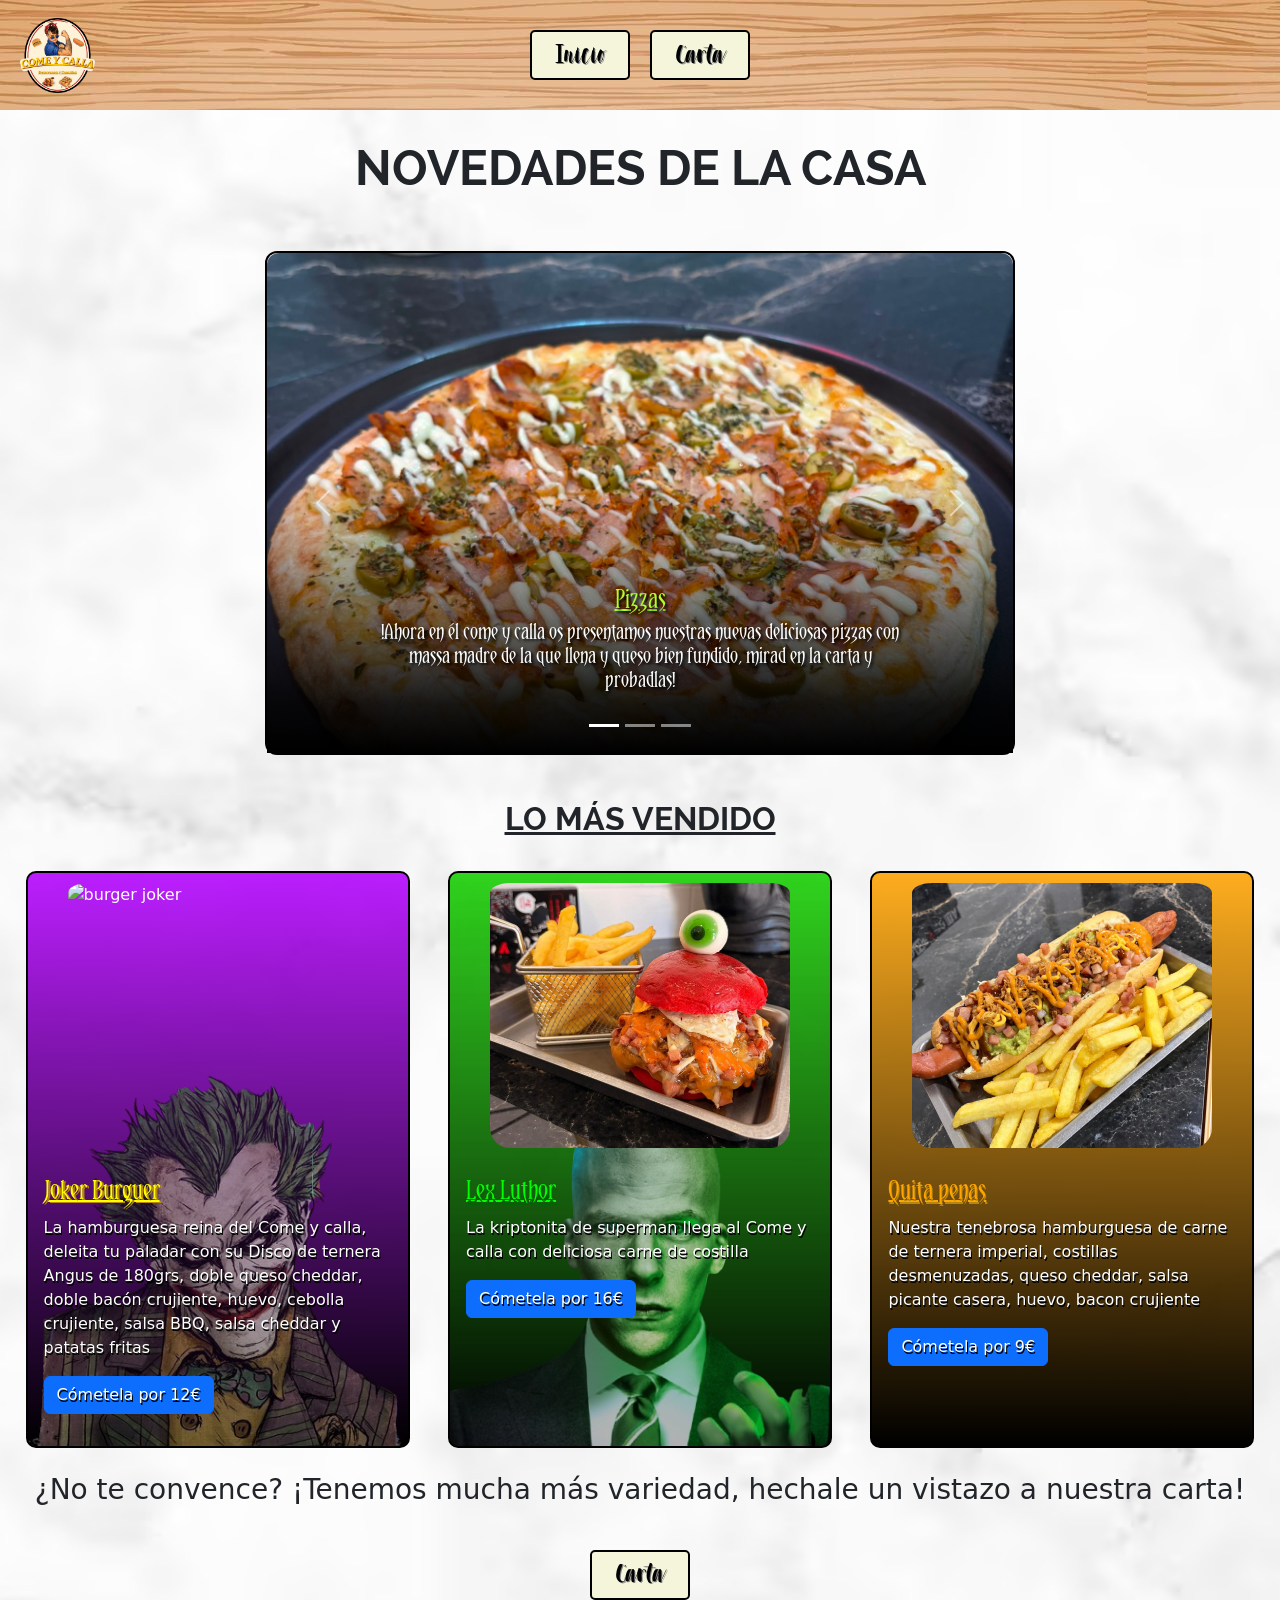
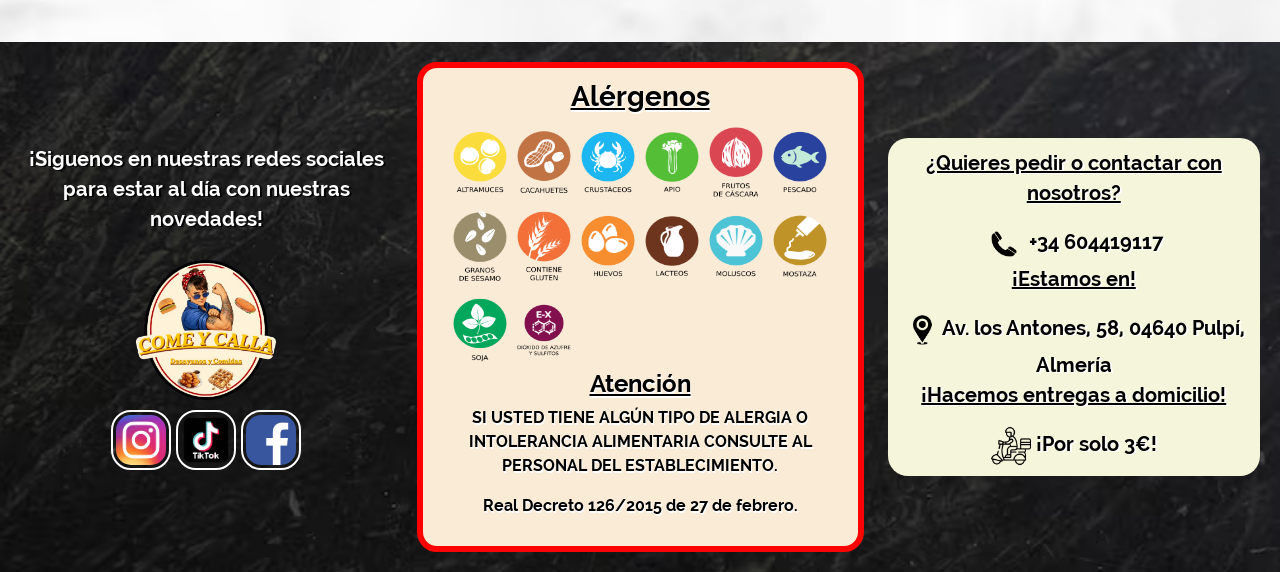
==== index.html @ d885ea87 "main changes" ====
<!DOCTYPE html>
<html lang="es">
<head>
    <meta charset="UTF-8">
    <meta name="viewport" content="width=device-width, initial-scale=1">
    <title>Come y calla</title>
    <link href="https://cdn.jsdelivr.net/npm/bootstrap@5.3.8/dist/css/bootstrap.min.css" rel="stylesheet">
    <link rel="stylesheet" href="main.css">
    <link rel="stylesheet" href="responsive.css">
    <link rel="icon" href="imagenes/loli.png" type="image/x-icon">
    <script src="main.js" defer></script>
</head>

<body>

<header>
    <div id="logo-container">
        <a href="index.html" aria-label="Come y calla, inicio"><img id="logo" src="imagenes/logo.png" alt="Come y calla"></a>
    </div>

    <div id="navegador">
        <a id="inicio" href="index.html" class="botones">Inicio</a>
        <a href="carta.html" class="botones carta-link">Carta</a>
    </div>
</header>

<div id="comidas">
<p id="header-novedades">NOVEDADES DE LA CASA</p>
    <div id="carousel-novedades">
        <div id="carouselExample" class="carousel slide">
            <div class="carousel-indicators">
                <button type="button" data-bs-target="#carouselExample" data-bs-slide-to="0" class="active" aria-current="true" aria-label="Slide 1"></button>
                <button type="button" data-bs-target="#carouselExample" data-bs-slide-to="1" aria-label="Slide 2"></button>
                <button type="button" data-bs-target="#carouselExample" data-bs-slide-to="2" aria-label="Slide 3"></button>
            </div>
            <div class="carousel-inner">

                <div id="car1" class="carousel-item active">
                    <img
                            src="imagenes/pizza/kebab.jpeg"
                            class="imagen-carousel"
                            alt="pizza kebab"
                    >
                    <div class="carousel-caption d-md-block carousel-caption-color">
                        <h5>Pizzas</h5>
                        <p>¡Ahora en él come y calla os presentamos nuestras nuevas deliciosas pizzas con massa madre de la que llena y queso bien fundido, mirad en la carta y probadlas!</p>
                    </div>
                </div>

                <div id="car2" class="carousel-item">
                    <img
                            src="imagenes/burguers/burgerluthor.jpeg"
                            class="imagen-carousel"
                            alt="Hamburguesa"
                    >
                    <div class="carousel-caption d-md-block carousel-caption-color">
                        <h5>LEX LUTHOR</h5>
                        <p>La kriptonita de superman llega al Come y calla con deliciosa carne de costilla BBQ desmenuzada, un disco de ternera imperial, queso cheddar, mozzarella, huevo, salsa picante, cebolla crujiente y patatas
                        </p>
                    </div>
                </div>

                <div class="carousel-item">
                    <img
                            src="imagenes/camperos/malagueño.jpeg"
                            class="imagen-carousel"
                            alt="Hamburguesa"
                    >
                    <div class="carousel-caption d-md-block carousel-caption-color">
                        <h5>Camperos</h5>
                        <p>Es hora de engordar con nuestros deliciosos y camperos bien llenitos.</p>
                    </div>
                </div>

            </div>

            <button
                    class="carousel-control-prev"
                    type="button"
                    data-bs-target="#carouselExample"
                    data-bs-slide="prev"
            >
                <span class="carousel-control-prev-icon" aria-hidden="true"></span>
                <span class="visually-hidden">Previous</span>
            </button>

            <button
                    class="carousel-control-next"
                    type="button"
                    data-bs-target="#carouselExample"
                    data-bs-slide="next"
            >
                <span class="carousel-control-next-icon" aria-hidden="true"></span>
                <span class="visually-hidden">Next</span>
            </button>

        </div>
    </div>

    <h2 id="masvendido">LO MÁS VENDIDO</h2>
    <div id="famosos">

        <div id="joker" class="card">
        <img
                src="imagenes/burguers/burgerjoker.jpeg"
                class="card-img-top"
                alt="burger joker"
        >

        <div class="card-body">
            <h5 class="card-title">Joker Burguer</h5>

            <p class="card-text">
                La hamburguesa reina del Come y calla, deleita tu paladar con su Disco de ternera Angus de 180grs, doble queso cheddar, doble bacón crujiente, huevo, cebolla crujiente, salsa BBQ, salsa cheddar y patatas fritas
            </p>

            <p class="btn btn-primary">
                Cómetela por 12€
            </p>
        </div>
    </div>
        <div id="luthor" class="card">
            <img
                    src="imagenes/burguers/burgerojo.jpeg"
                    class="card-img-top"
                    alt="burger ojo"
            >

            <div class="card-body">
                <h5 class="card-title">Lex Luthor</h5>

                <p class="card-text">
                    La kriptonita de superman llega al Come y calla con deliciosa carne de costilla
                </p>

                <p class="btn btn-primary">
                    Cómetela por 16€
                </p>
            </div>
        </div>
        <div id="quitap" class="card">
            <img
                    src="imagenes/burguers/quitapenas.jpeg"
                    class="card-img-top"
                    alt="burger ojo"
            >

            <div class="card-body">
                <h5 class="card-title">Quita penas</h5>

                <p class="card-text">
                    Nuestra tenebrosa hamburguesa de carne de ternera imperial,
                    costillas desmenuzadas, queso cheddar, salsa picante casera,
                    huevo, bacon crujiente
                </p>

                <p class="btn btn-primary">
                    Cómetela por 9€
                </p>
            </div>
        </div>

    </div>
    <h3>¿No te convence? ¡Tenemos mucha más variedad, hechale un vistazo a nuestra carta!</h3>
    <a href="carta.html" class="botones carta-link">Carta</a>
</div>

<footer>
    <div id="izquierda-footer">
        <p>¡Siguenos en nuestras redes sociales para estar al día con nuestras novedades!</p>
        <img src="imagenes/logo.png" id="logofooter">
        <div class="icons-footer">
            <img src="imagenes/instagram.png" onclick="redireccionIns()">
            <img src="imagenes/tiktok.png" onclick="redireccionTik()">
            <img src="imagenes/facebook.png" onclick="redireccionFac()">
        </div>
    </div>
    <div id="alergenos">
        <h3>Alérgenos</h3>
        <div id="lista">
            <img src="imagenes/alergenos/altramuz.png">
            <img src="imagenes/alergenos/cacahuetes.png">
            <img src="imagenes/alergenos/crustaceos.png">
            <img src="imagenes/alergenos/aipio.png">
            <img src="imagenes/alergenos/frutos.png">
            <img src="imagenes/alergenos/perscado.png">
            <img src="imagenes/alergenos/sesamo.png">
            <img src="imagenes/alergenos/gluten.png">
            <img src="imagenes/alergenos/huevo.png">
            <img src="imagenes/alergenos/lacteo.png">
            <img src="imagenes/alergenos/moluscos.png">
            <img src="imagenes/alergenos/mostaza.png">
            <img src="imagenes/alergenos/soja.png">
            <img src="imagenes/alergenos/sulfuros.png">
        </div>
        <h4>Atención</h4>
        <p>SI USTED TIENE ALGÚN TIPO DE ALERGIA O INTOLERANCIA ALIMENTARIA CONSULTE AL PERSONAL DEL ESTABLECIMIENTO.</p>
        <p id="realdecreto">Real Decreto 126/2015 de 27 de febrero.</p>

    </div>
    <div id="derecha-footer">
        <p>¿Quieres pedir o contactar con nosotros?</p>
        <img src="imagenes/phonefooter.png" style="width: 40px; height: 40px"> +34 604419117
        <p>¡Estamos en!</p>
        <img src="imagenes/ubi.png" style="width: 40px; height: 40px">Av. los Antones, 58, 04640 Pulpí, Almería
        <p>¡Hacemos entregas a domicilio!</p>
        <img src="imagenes/moto.png" style="width: 40px; height: 40px">  ¡Por solo 3€!
    </div>

</footer>

<script src="https://cdn.jsdelivr.net/npm/bootstrap@5.3.8/dist/js/bootstrap.bundle.min.js"></script>

</body>
</html>
---- main.css ----
/*HEADER*/
header{
    background-image: url("imagenes/backgroundheader.jpg");
    text-align: center;
    padding: 20px;
    position: sticky;
    top: 0;
    z-index: 1000;
    display: flex;
    align-items: center;
    justify-content: center;

}

#header-novedades{
    font-family: footer-font;
    margin: 2px;
    font-size: 48px;
}
#navegador{
    display: flex;
    position: sticky;
    top: 0;
    justify-content: center;

}
#logo-container{

    position: absolute;
    left: 20px;
}
#logo{
    width: 75px;
    height: 75px;

    transition: scale 1s;
}
#logo:hover{
    scale: 1.10;
}
#inicio {
    position: relative;
    overflow: hidden;
    z-index: 0;
    color: black;
    text-shadow: grey 1px 1px;
}
#inicio::before {
    content: "";
    position: absolute;
    top: 0;
    left: 0;
    right: 0;
    bottom: 0;
    background-image: none;
    background-size: cover;
    background-position: center;
    background-repeat: no-repeat;
    transition: filter 1s, background-image 1s;

    z-index: -1;
}
#inicio:hover::before {
    background-image: url("imagenes/inicio.png");
    filter: blur(2px);
}
#inicio:hover {
    color: white;
    border-radius: 20%;
}
.carta-link {
    position: relative;
    overflow: hidden;
    z-index: 0;
    color: black;
    text-shadow: grey 1px 1px;
}
.carta-link::before {
    content: "";
    position: absolute;
    top: 0;
    left: 0;
    right: 0;
    bottom: 0;
    background-image: none;
    background-size: cover;
    background-position: center;
    background-repeat: no-repeat;
    transition: filter 1s, background-image 1s;

    z-index: -1;
}
.carta-link:hover::before {
    background-image: url("imagenes/carta.jpg");
    filter: blur(2px);
}
.carta-link:hover{
    color: white;
    border-radius: 20%;
}
.botones{
    display: flex;
    flex-direction: column;
    align-items: center;
    align-content: center;
    background-color: beige;
    margin: 10px;
    padding: 10px;
    font-size: 20px;
    border: black solid 2px;
    border-radius: 5px;
    transition: border-radius 0.4s ease-in-out, scale 0.5s;
    height: 50px;
    width: 100px;
    position: sticky;
    top: 0;
    font-family: header-font;
    font-size: 30px;
    text-align: center;

    justify-content: center;


}
.botones:hover{
    scale: 1.10;
}


/*CAROUSEL*/
#carousel-novedades {
    width: 100%;
    max-width: 750px;
    margin: 20px auto;
    transition: scale 1s;

}
#carousel-novedades:hover{
    scale: 1.10;
}
#carouselExample{
    border: black solid 2px;
    border-radius: 12px;
}
.carousel-item {
    position: relative;
    text-align: center;
}
.carousel-item::after {
    content: "";
    position: absolute;
    inset: 0;

    background: linear-gradient(
            to bottom,
            transparent 45%,
            rgba(0, 0, 0, 0.4) 65%,
            rgba(0, 0, 0, 0.9) 90%,
            black 100%
    );

    z-index: 1;
    pointer-events: none;
}
.imagen-carousel {
    display: block;
    width: 100%;
    height: 500px;
    object-fit: cover;
    object-position: center ;
    border-radius: 12px;
    transition: scale 2s;
}
.carousel-caption {
    font-family: villain-font;

    /* Quitamos el rectángulo negro */
    background-color: transparent;

    /* Colocamos el texto encima del gradient */
    z-index: 2;

    color: white;
}
.carousel-caption h5 {
    color: greenyellow;
    text-decoration: underline;
    text-shadow: 2px 2px 3px black;
}
.carousel-caption p {
    color: white;
    text-shadow: 2px 2px 3px black;
}

#car2{

}


/*COMIDAS*/
#masvendido{
    font-family: footer-font;
    text-decoration: underline;
}
#famosos{
    display: grid;
    grid-template-columns: auto auto auto;
    grid-gap: 40px;
}

#comidas {
    display: flex;
    flex-direction: column;
    align-items: center;
    gap: 25px;
    margin: 0px;
    background-image: url("imagenes/backgroundmenu.png");
    background-size: cover;
    background-position: center;
    background-repeat: no-repeat;
}
.card{
    transition: scale 1s;
    h5{
        font-family: villain-font;
        color: lime;
        text-shadow: 1px 3px darkgreen;
        text-decoration: underline;
    }
    img{
        width: 90%;
        height: 275px;

        object-fit: cover;
        object-position: center;

        display: block;
        margin: 10px auto 0;

        border-radius: 20px;
    }
    .card-body{
        text-shadow: 1px 2px black;
    }
    row-gap: 20px;
    column-gap: 20px;
    height: auto;
    color: white;

    width: 400px;
    margin: 2px;
    border-radius: 10px;
    background: #000000;
    background: linear-gradient(0deg, rgba(0, 0, 0, 1) 0%, rgba(21, 207, 0, 0.88) 100%);
    border: black solid 2px;

}
.card:hover{
    scale: 1.10;
}

/*Hamburguesas mas vendidas*/
#joker{
    background: #000000;
    background: linear-gradient(0deg, rgba(0, 0, 0, 1) 0%, rgba(179, 0, 255, 0.88) 100%);
overflow: hidden;
    img{
        height: 275px;
        width: 300px;
        display: block;
        margin: auto;
        padding-top: 10px;
        border-radius: 20px;
    }
    h5{
        color: yellow;
        text-shadow: 2px 1px darkgoldenrod;
    }
}
#joker::before{
    content: "";
    position: absolute;
    inset: 0;
    background-image: url("imagenes/burguers/jokerbg.png");
    background-size: cover;
    background-position: center 180px;
    background-repeat: no-repeat;

    opacity: 0.7; /* 👈 opacidad SOLO de la imagen */
    pointer-events: none;
}
#joker > * {
    position: relative;
    z-index: 1;
}

#luthor{
    overflow: hidden;
    img{
        height: 275px;
        width: 300px;
        display: block;
        margin: auto;
        padding-top: 10px;
        border-radius: 20px;
    }
}
#luthor::before{
    content: "";
    position: absolute;
    inset: 0;
    background-image: url("imagenes/burguers/luthorbg.png");
    background-size: cover;
    background-position: center 110px;
    background-repeat: no-repeat;

    opacity: 0.7; /* 👈 opacidad SOLO de la imagen */
    pointer-events: none;
}
#luthor > * {
    position: relative;
    z-index: 1;
}

#quitap{
    background: #000000;
    background: linear-gradient(0deg, rgba(0, 0, 0, 1) 0%, rgba(255, 162, 0, 0.88) 100%);
    overflow: hidden;
    img{
        height: 275px;
        width: 300px;
        display: block;
        margin: auto;
        padding-top: 10px;
        border-radius: 20px;
    }
    h5{
        color: orange;
        text-shadow: 1px 2px darkgoldenrod ;
    }

}
#quitap::before{
    content: "";
    position: absolute;
    inset: 0;
    background-size: cover;
    background-position: center 150px;
    background-repeat: no-repeat;

    opacity: 0.7; /* 👈 opacidad SOLO de la imagen */
    pointer-events: none;
}
#quitap > * {
    position: relative;
    z-index: 1;
}

/*FOOTER*/
footer{
    display: grid;
    grid-template-columns: 400px auto 500px;
    background-image: url("imagenes/footer.png");
    background-size: cover;      /* La imagen cubre todo el contenedor */
    background-position: center; /* Centra la imagen */
    background-repeat: no-repeat;
    height: 400px;
    color: white;
    font-family: footer-font;
    text-align: center;
    text-shadow: black 2px 1px;
    justify-content: center;
    align-content: center;
    align-items: center;
    font-size: 20px;
    column-gap: 20px;
    padding: 20px;
}
#izquierda-footer{
    display: flex;
    column-gap: 10px;
    flex-direction: column;
    align-items: center;
    justify-content: center;
    height: 100%;
}
#logofooter{
    height: 160px;
    width: 160px;
    padding: 10px;
}
.icons-footer{
    img{
        width: 60px;
        height: 60px;
        padding: 3px;
        border-radius: 20px;
        border: white solid 2px;
        transition: scale 1s;
    }


}
.icons-footer img:hover{
    scale: 1.10
}
#derecha-footer{
    padding: 10px;
    background-color: beige;
    border: 2px;
    border-color: white;
    border-radius: 20px ;
    color: black;
    text-shadow: white 2px 1px;
    justify-content: center;
    align-items: center;
    p{
        text-decoration: underline;
    }

}
#alergenos{
    background-color: antiquewhite;
    color: black;
    text-shadow: white 1px 2px;
    border-radius: 20px;
    border: red solid 6px;
    font-size: 16px;
    h3{
        text-decoration: underline;
    }
    h4{
        text-decoration: underline;
    }
}
#lista{
    display: grid;
    justify-content: center;
    column-gap: 4px;
    grid-template-columns: auto auto auto auto auto auto auto;
    img{
        height: 80px;
        width: 60px;
    }
}

/*FUENTES*/
@font-face {
    font-family: header-font;
    src: url("fonts/DontClickMeDemoRegular-2X28.ttf");
}
@font-face {
    font-family: villain-font;
    src: url("fonts/Yataghan-Regular.otf");
}
@font-face {
    font-family: footer-font;
    src: url("fonts/Raleway-Bold.ttf");
}
---- responsive.css ----
/* Ajustes compartidos para inicio y carta. */
:root { --header-height: 110px; --section-offset: 126px; }
* { box-sizing: border-box; }
body { margin: 0; }
img { max-width: 100%; }
.botones { text-decoration: none; cursor: pointer; }
a:focus-visible { outline: 3px solid #1769aa; outline-offset: 3px; }
#comidas { min-width: 0; padding: 20px clamp(12px, 2vw, 32px) 32px; }
#comidas > h1, #comidas > h2, #comidas > h3, #header-novedades {
    text-align: center;
    overflow-wrap: anywhere;
}
#famosos {
    width: 100%;
    max-width: 1300px;
    grid-template-columns: repeat(3, minmax(0, 1fr));
    gap: clamp(16px, 3vw, 40px);
}
#comidas .card { width: 100%; min-width: 0; margin: 0; }
#comidas .card img { max-width: 100%; }
#orden { grid-template-columns: 280px minmax(0, 1fr); }
#seleccion { top: var(--header-height); height: calc(100dvh - var(--header-height)); }
#seleccion a {
    display: block;
    color: #333;
    text-decoration: none;
    padding: 10px 0;
    line-height: 1.3;
}
#seleccion a:hover { text-decoration: underline; }
#seleccion a.active { font-weight: bold; color: black; text-decoration: underline; }
#orden #comidas > div {
    display: grid;
    grid-template-columns: repeat(auto-fit, minmax(min(100%, 260px), 300px));
    gap: 20px;
    margin: 5px 0 28px;
    justify-content: center;
}
#orden #comidas > h1 { scroll-margin-top: var(--section-offset); }
footer {
    grid-template-columns: minmax(0, 1fr) minmax(0, 1.2fr) minmax(0, 1fr);
    height: auto;
    min-height: 400px;
    gap: 24px;
}
footer > div { min-width: 0; }
#alergenos { padding: 12px; }
#lista { grid-template-columns: repeat(auto-fit, 60px); gap: 4px; }
@media (max-width: 1100px) {
    footer { grid-template-columns: repeat(2, minmax(0, 1fr)); }
    #derecha-footer { grid-column: 1 / -1; }
    #famosos { grid-template-columns: repeat(2, minmax(0, 1fr)); }
}
@media (max-width: 767px) {
    :root { --header-height: 80px; --section-offset: 160px; }
    header { height: var(--header-height); padding: 8px 12px; justify-content: space-between; gap: 12px; }
    #logo-container { position: static; flex-shrink: 0; }
    #logo { width: 60px; height: 60px; }
    #navegador { position: static; gap: 8px; }
    .botones { width: 88px; min-height: 44px; margin: 0; font-size: 26px; }
    #header-novedades { font-size: clamp(28px, 7vw, 40px); }
    #famosos { grid-template-columns: minmax(0, 1fr); max-width: 440px; }
    #carousel-novedades { margin: 0 auto; }
    .imagen-carousel { height: clamp(220px, 65vw, 360px); }
    .carousel-item { background: #111; }
    .carousel-item::after { display: none; }
    .carousel-caption { position: static; padding: 20px 32px 40px; min-height: 215px; }
    .carousel-caption p { margin-bottom: 0; }
    .carousel-control-prev, .carousel-control-next { bottom: auto; height: clamp(220px, 65vw, 360px); }
    #orden { display: block; }
    #seleccion {
        display: flex;
        flex-direction: row;
        gap: 8px;
        position: sticky;
        z-index: 900;
        height: auto;
        padding: 8px 12px;
        overflow-x: auto;
        font-size: 18px;
        border-bottom: 1px solid #999;
    }
    #seleccion a { flex: 0 0 auto; white-space: nowrap; padding: 10px 12px; border-radius: 6px; background: #f5f5dc; }
    #seleccion a.active { background: #222; color: white; }
    #orden #comidas > h1 { font-size: clamp(28px, 7vw, 40px); }
    #orden #comidas > div { grid-template-columns: repeat(auto-fit, minmax(min(100%, 250px), 1fr)); }
    footer { grid-template-columns: minmax(0, 1fr); padding: 24px 12px; }
    #derecha-footer { grid-column: auto; }
    #alergenos, #derecha-footer { width: 100%; max-width: 500px; justify-self: center; }
    #carousel-novedades:hover, .card:hover { scale: 1; }
}
@media (hover: none), (prefers-reduced-motion: reduce) {
    #carousel-novedades:hover, .card:hover, .botones:hover, #logo:hover, .icons-footer img:hover { scale: 1; }
}
@media (prefers-reduced-motion: reduce) {
    *, *::before, *::after { transition: none !important; }
}
#orden #comidas > div { scroll-margin-top: calc(var(--section-offset) + 56px); }
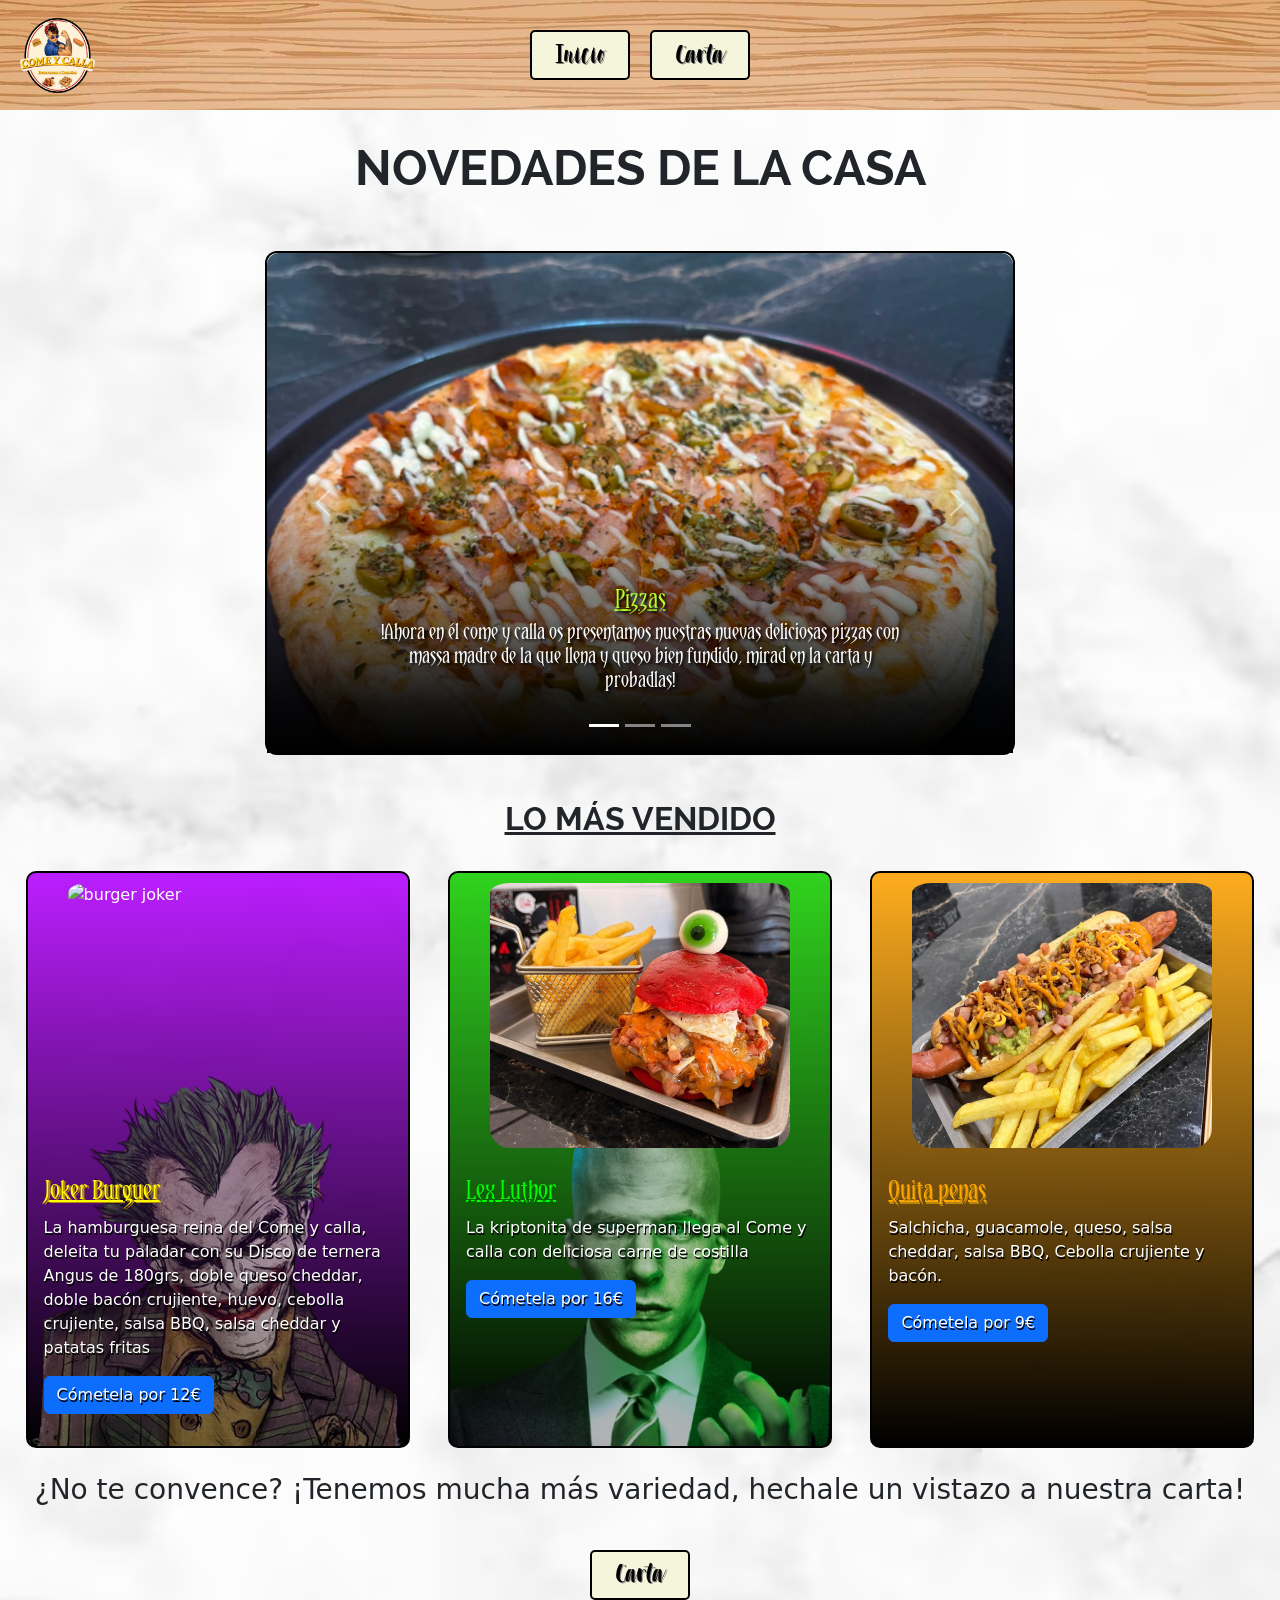
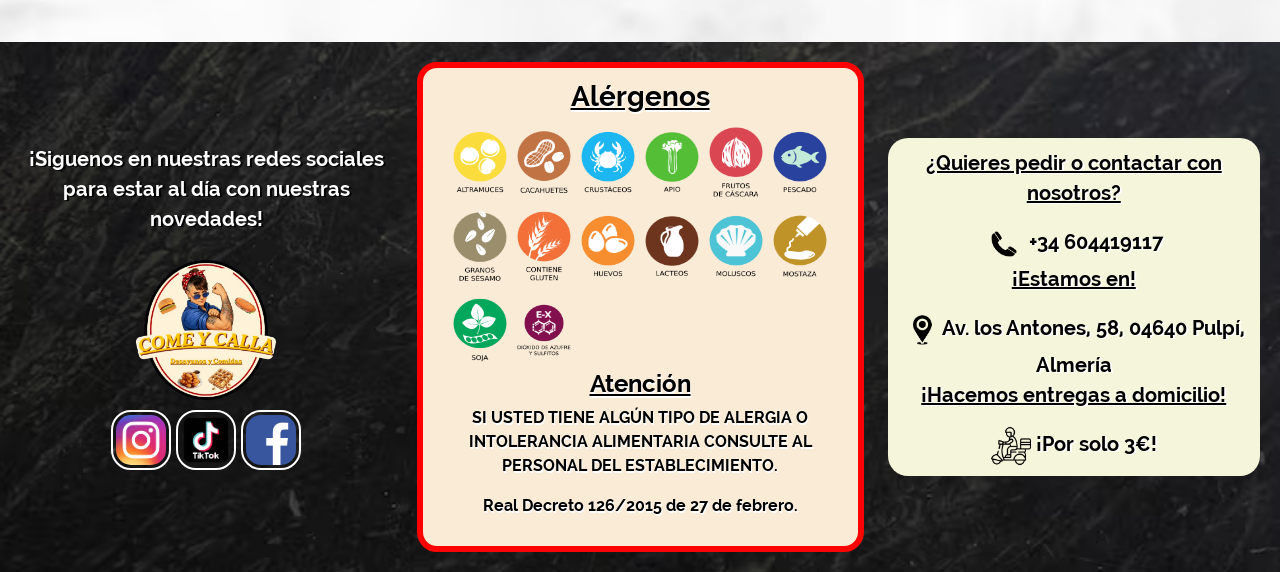
==== commit 395a4516: "10-09-2026" ====
--- a/index.html
+++ b/index.html
@@ -27,7 +27,7 @@
 <div id="comidas">
 <p id="header-novedades">NOVEDADES DE LA CASA</p>
     <div id="carousel-novedades">
-        <div id="carouselExample" class="carousel slide">
+        <div id="carouselExample" class="carousel slide" data-bs-ride="carousel" data-bs-interval="5000">
             <div class="carousel-indicators">
                 <button type="button" data-bs-target="#carouselExample" data-bs-slide-to="0" class="active" aria-current="true" aria-label="Slide 1"></button>
                 <button type="button" data-bs-target="#carouselExample" data-bs-slide-to="1" aria-label="Slide 2"></button>
@@ -149,9 +149,7 @@
                 <h5 class="card-title">Quita penas</h5>
 
                 <p class="card-text">
-                    Nuestra tenebrosa hamburguesa de carne de ternera imperial,
-                    costillas desmenuzadas, queso cheddar, salsa picante casera,
-                    huevo, bacon crujiente
+                    Salchicha, guacamole, queso, salsa cheddar, salsa BBQ, Cebolla crujiente y bacón.
                 </p>
 
                 <p class="btn btn-primary">
@@ -212,4 +210,4 @@
 <script src="https://cdn.jsdelivr.net/npm/bootstrap@5.3.8/dist/js/bootstrap.bundle.min.js"></script>
 
 </body>
-</html>+</html>
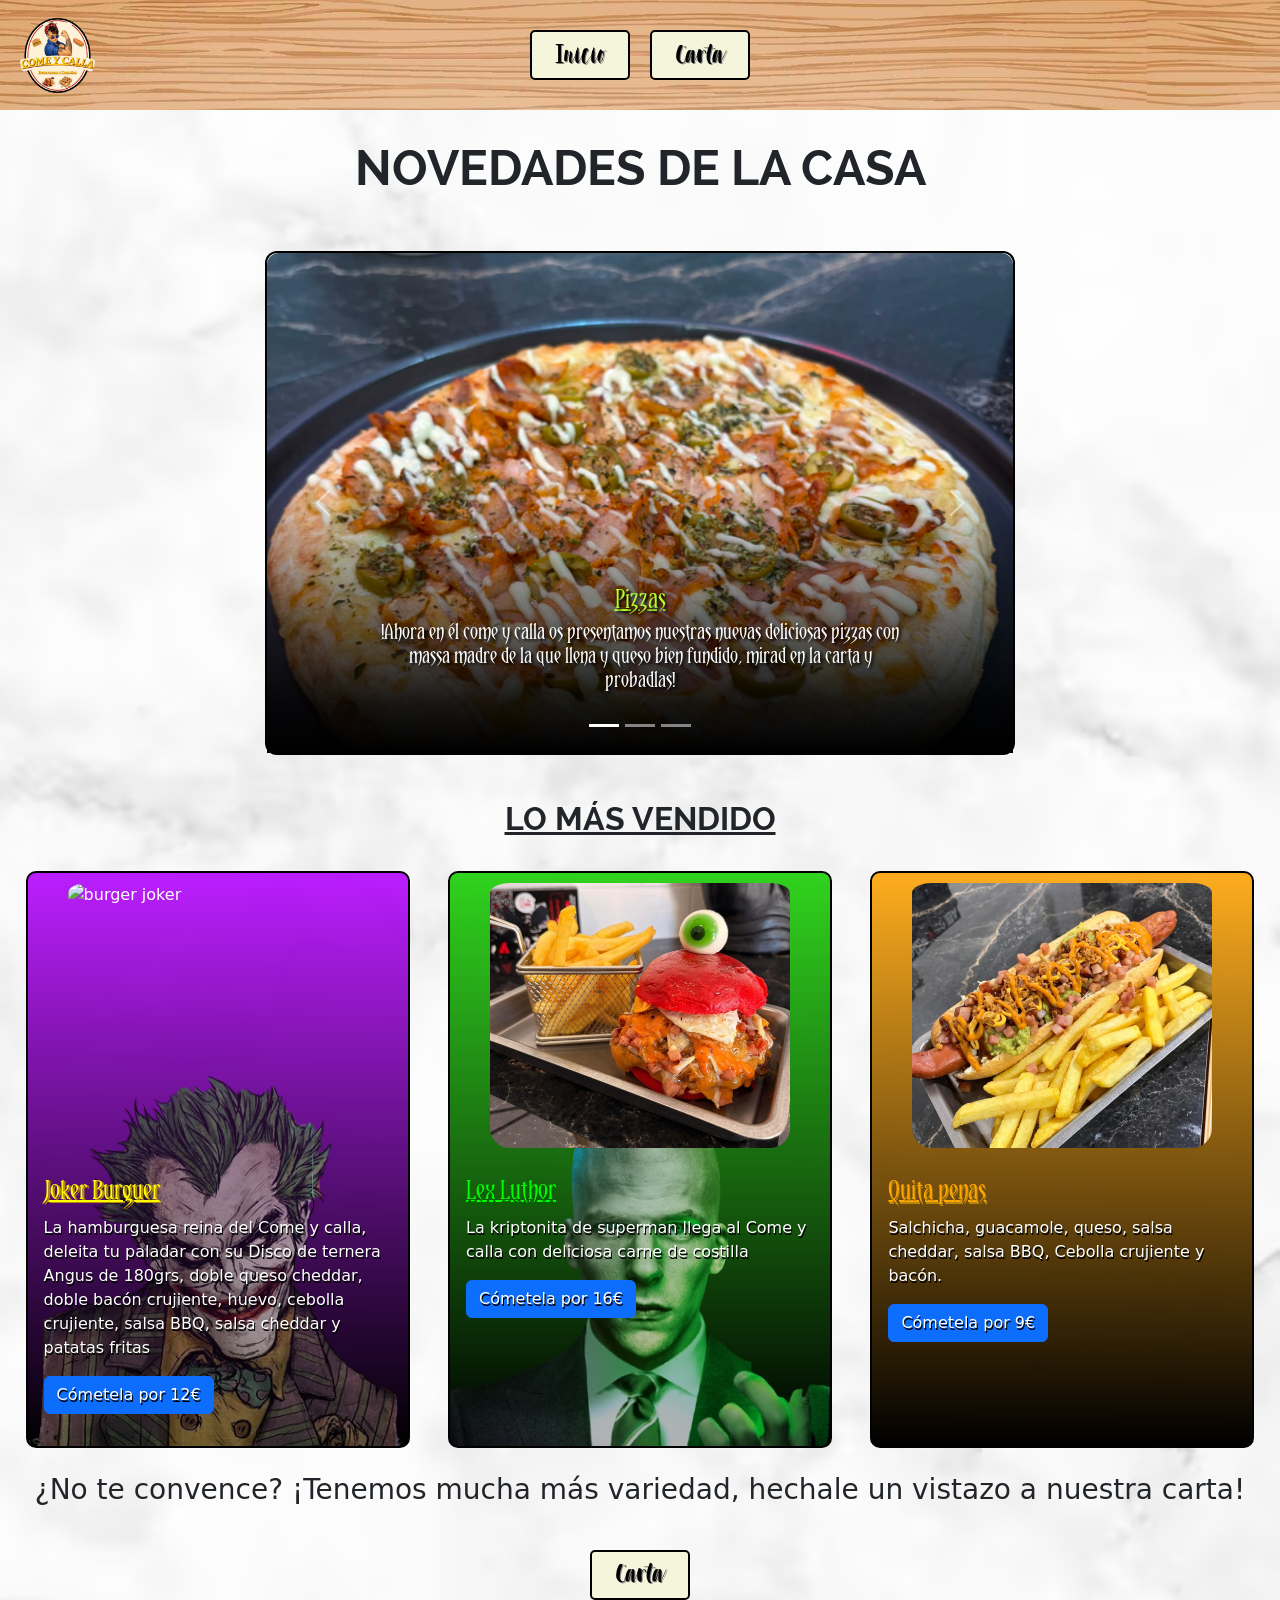
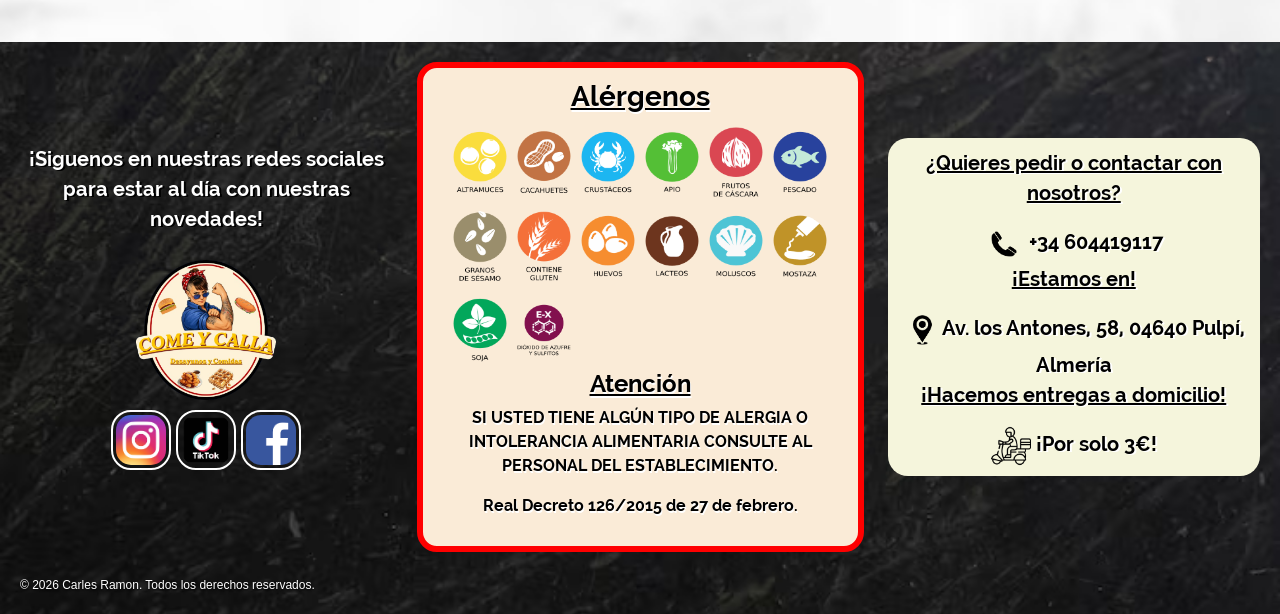
==== commit 59a6ec96: "Copyright" ====
--- a/index.html
+++ b/index.html
@@ -204,6 +204,7 @@
         <p>¡Hacemos entregas a domicilio!</p>
         <img src="imagenes/moto.png" style="width: 40px; height: 40px">  ¡Por solo 3€!
     </div>
+    <p id="copyright">© 2026 Carles Ramon. Todos los derechos reservados.</p>
 
 </footer>
 
--- a/responsive.css
+++ b/responsive.css
@@ -44,6 +44,17 @@
     gap: 24px;
 }
 footer > div { min-width: 0; }
+#copyright {
+    grid-column: 1 / -1;
+    justify-self: start;
+    align-self: end;
+    margin: 0;
+    font-family: Arial, sans-serif;
+    font-size: 12px;
+    line-height: 1.5;
+    text-align: left;
+    text-shadow: 0 1px 2px black;
+}
 #alergenos { padding: 12px; }
 #lista { grid-template-columns: repeat(auto-fit, 60px); gap: 4px; }
 @media (max-width: 1100px) {
